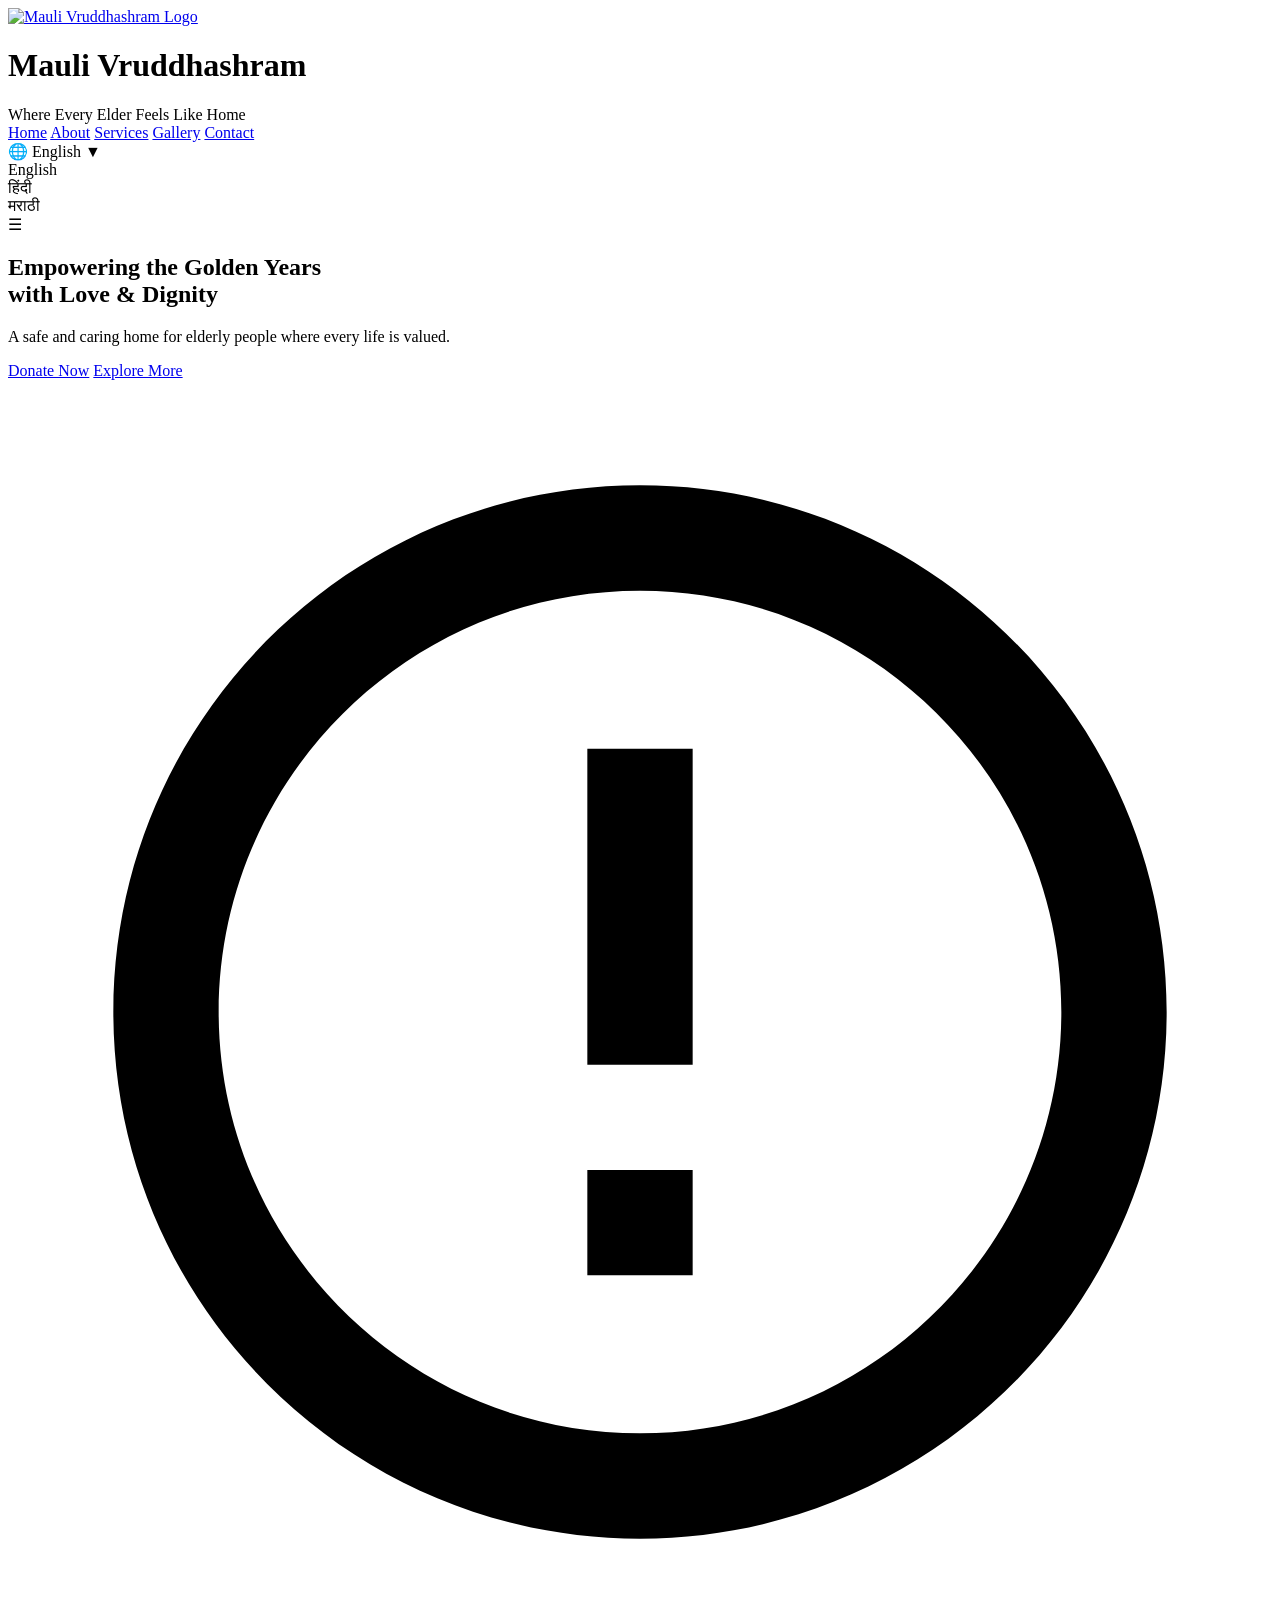
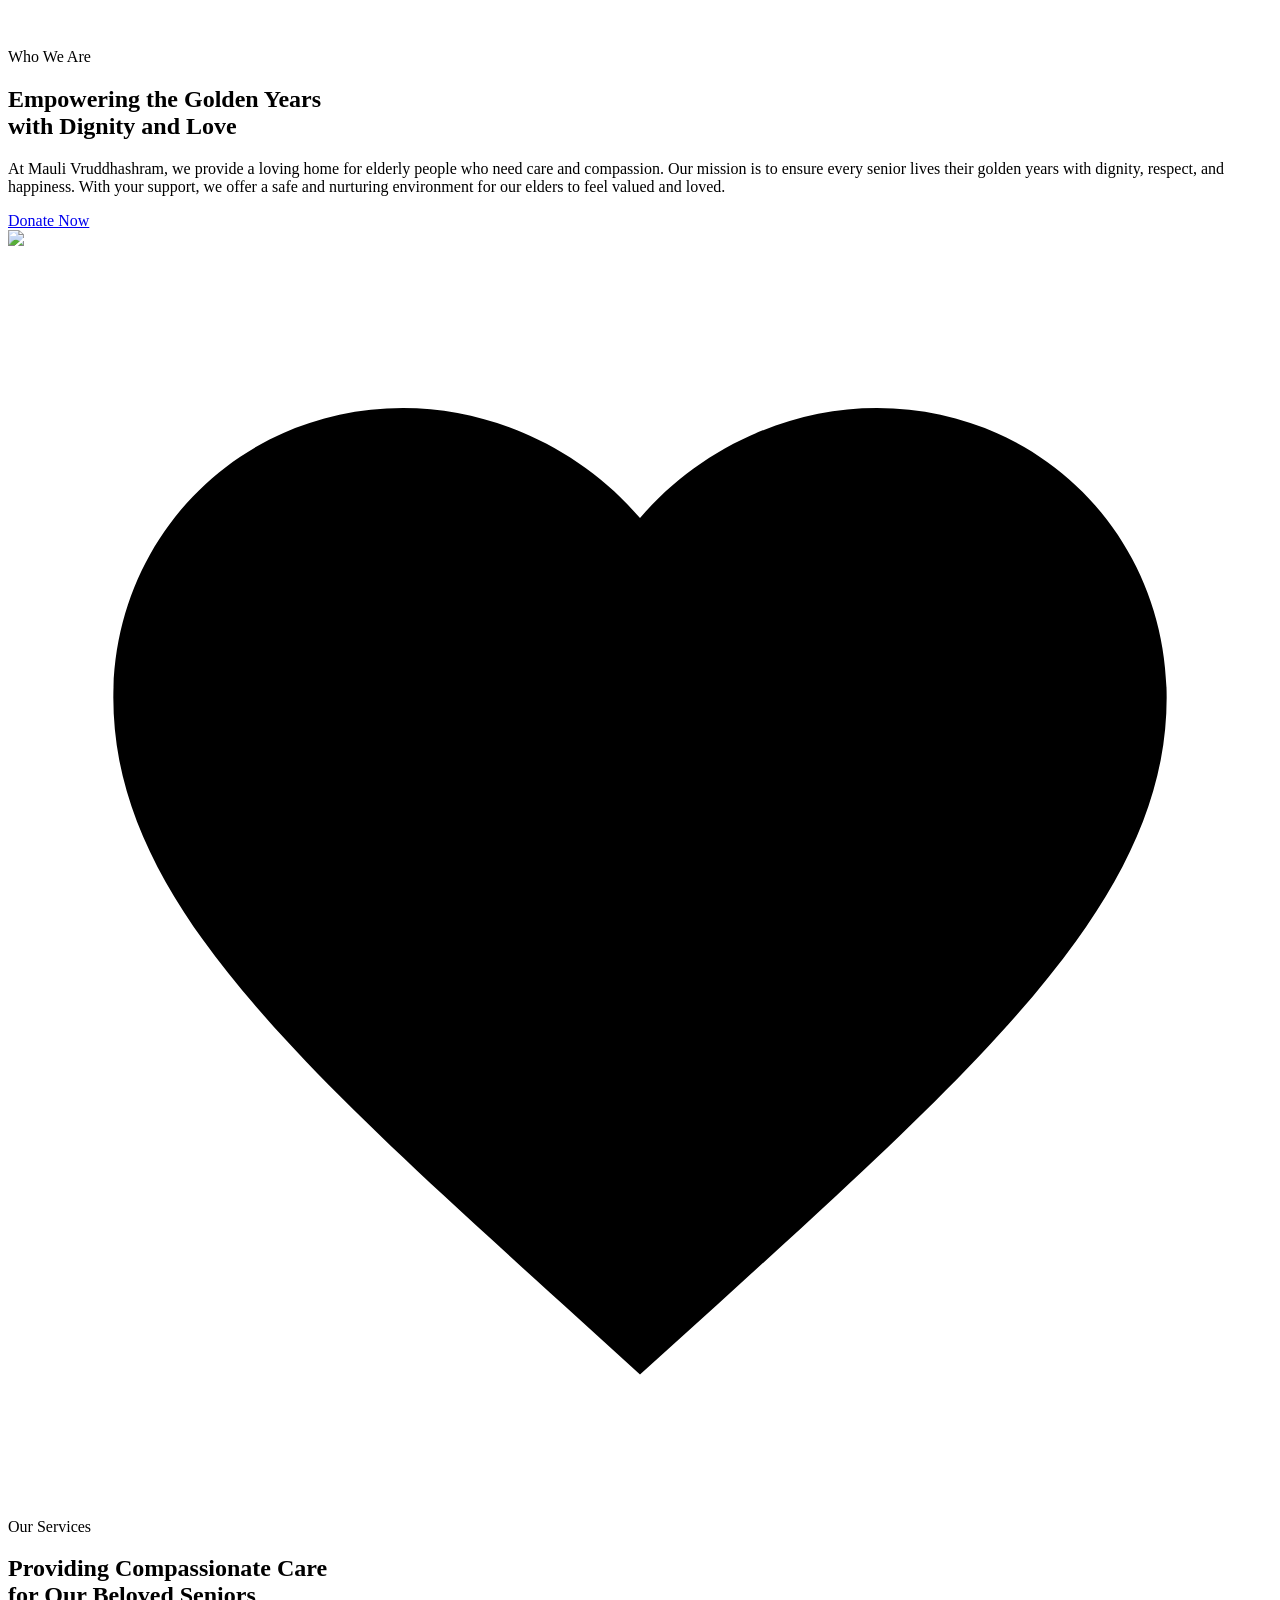
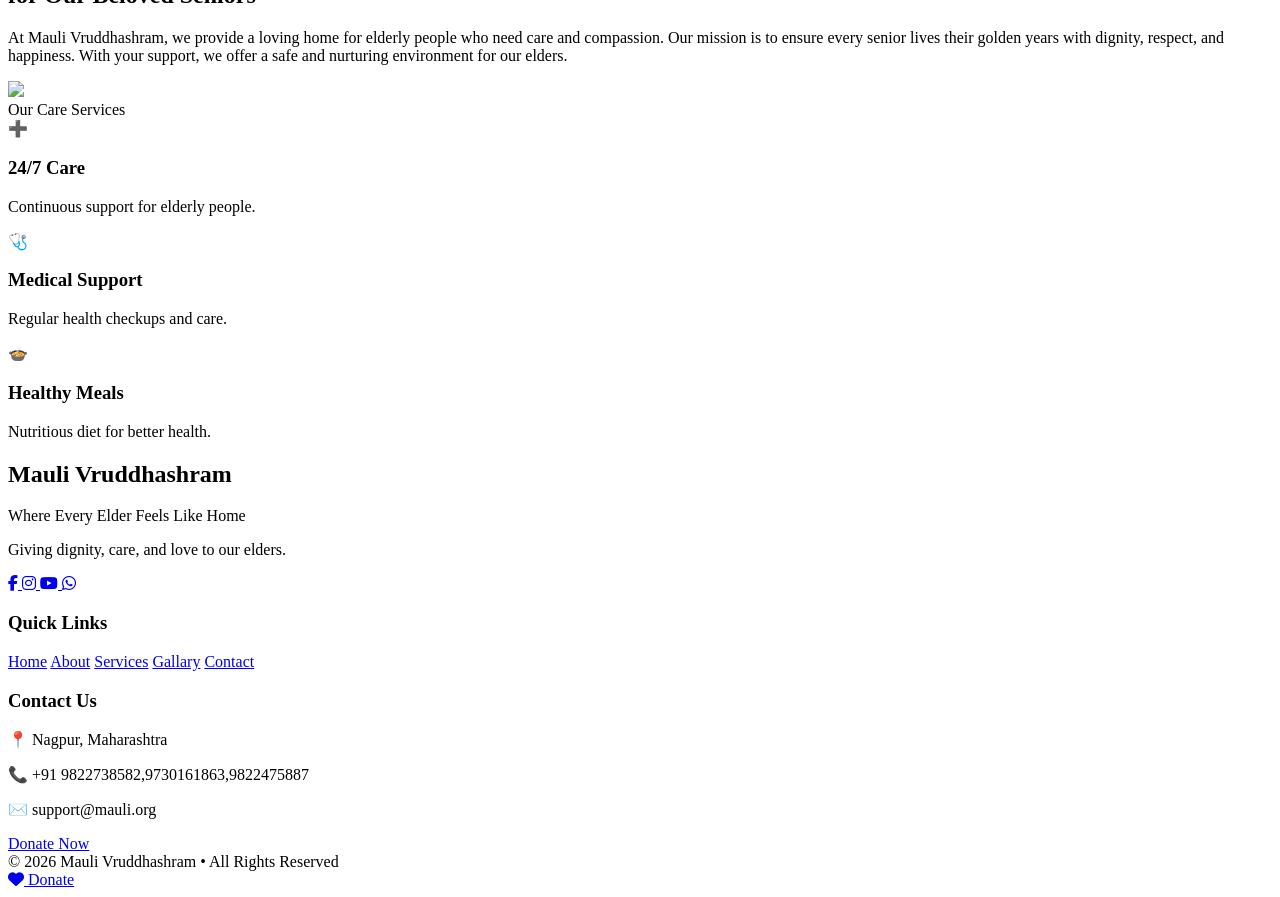
==== src/main/resources/templates/index.html @ 080a005d "create RazorpayController.java, add images create donate.js" ====
<!DOCTYPE html>
<html lang="en">
<head>
    <meta charset="UTF-8">
    <meta name="viewport" content="width=device-width, initial-scale=1.0">

    <!-- FONT -->
    <link href="https://fonts.googleapis.com/css2?family=Poppins:wght@300;500;700&display=swap" rel="stylesheet">

<!--   social -->
    <link rel="stylesheet"
          href="https://cdnjs.cloudflare.com/ajax/libs/font-awesome/6.5.1/css/all.min.css">


    <!-- CSS -->
    <link rel="stylesheet" href="/css/homepage.css">
    <link rel="stylesheet" href="/css/style.css">
    <link rel="stylesheet" href="/css/language.css">

    <title>Mauli Vruddhashram</title>
</head>

<body>
<script src="/script.js"></script>
<script src="/language.js"></script>
<!-- ===== NAVBAR ===== -->
<header class="navbar">

    <div class="nav-left">
        <a href="/home">
            <img src="/images/logo.png" class="logo" alt="Mauli Vruddhashram Logo">
        </a>

        <div class="brand">
            <h1>Mauli Vruddhashram</h1>
            <span>Where Every Elder Feels Like Home</span>
        </div>
    </div>

    <nav id="navMenu">
        <a href="/home">Home</a>
        <a href="/about">About</a>
        <a href="/service">Services</a>
        <a href="/gallery">Gallery</a>
        <a href="/contact">Contact</a>

        <!-- ===== LANGUAGE SELECTOR ===== -->
        <div class="language-selector notranslate">

            <div class="selected-language notranslate">
                🌐 English ▼
            </div>

            <div class="language-dropdown notranslate">

                <div class="notranslate"
                     onclick="changeLanguage('en')">
                    English
                </div>

                <div class="notranslate"
                     onclick="changeLanguage('hi')">
                    हिंदी
                </div>

                <div class="notranslate"
                     onclick="changeLanguage('mr')">
                    मराठी
                </div>

            </div>

        </div>
    </nav>

    <div class="nav-right">
        <div class="menu-toggle" onclick="toggleMenu()">☰</div>
    </div>

</header>



<!-- ===== HERO (UNCHANGED) ===== -->
<section class="hero">

    <div class="hero-bg"></div>

    <div class="hero-content">
        <h1 class="fade-up">
            Empowering the Golden Years <br>
            <span>with Love & Dignity</span>
        </h1>

        <p class="fade-up delay-1">
            A safe and caring home for elderly people where every life is valued.
        </p>

        <div class="hero-buttons fade-up delay-2">
            <a href="#" class="btn">Donate Now</a>
            <a href="/about" class="btn-glass">Explore More</a>
        </div>
    </div>

</section>

<!-- ===== MAIN CONTENT ===== -->
<div class="container">

    <!-- SECTION 1 -->
    <section class="who-we-are">
        <div class="text-content animate from-left">
            <div class="section-label">
                <svg viewBox="0 0 24 24"><path d="M12 2C6.48 2 2 6.48 2 12s4.48 10 10 10 10-4.48 10-10S17.52 2 12 2zm0 18c-4.41 0-8-3.59-8-8s3.59-8 8-8 8 3.59 8 8-3.59 8-8 8zm-1-13h2v6h-2zm0 8h2v2h-2z"/></svg>
                Who We Are
            </div>
            <h1>Empowering the Golden Years <br><span>with Dignity and Love</span></h1>
            <p>At Mauli Vruddhashram, we provide a loving home for elderly people who need care and compassion. Our mission is to ensure every senior lives their golden years with dignity, respect, and happiness. With your support, we offer a safe and nurturing environment for our elders to feel valued and loved.</p>
            <a href="#" class="btn">Donate Now</a>
        </div>

        <div class="image-content animate from-right delay-1">
            <img src="/images/elder_lady.png">
        </div>
    </section>

    <!-- SECTION 2 -->
    <section class="services-intro">

        <div class="text-content animate from-right">
            <div class="section-label">
                <svg viewBox="0 0 24 24"><path d="M12 21.35l-1.45-1.32C5.4 15.36 2 12.28 2 8.5 2 5.42 4.42 3 7.5 3c1.74 0 3.41.81 4.5 2.09C13.09 3.81 14.76 3 16.5 3 19.58 3 22 5.42 22 8.5c0 3.78-3.4 6.86-8.55 11.54L12 21.35z"/></svg>
                Our Services
            </div>

            <h1>Providing Compassionate Care <br><span>for Our Beloved Seniors</span></h1>
            <p>At Mauli Vruddhashram, we provide a loving home for elderly people who need care and compassion. Our mission is to ensure every senior lives their golden years with dignity, respect, and happiness. With your support, we offer a safe and nurturing environment for our elders.</p>

        </div>

        <div class="image-container-relative animate from-left delay-1">
            <img src="/images/walking.png">
<!--            <a href="#" class="btn btn-overlay">About Us ></a>-->
        </div>

    </section>

    <!-- SECTION 3 -->
    <section class="services-cards-section">

<!--        <div class="section-label">-->
<!--            <svg viewBox="0 0 24 24"><path d="M12 21.35l-1.45-1.32C5.4 15.36 2 12.28 2 8.5 2 5.42 4.42 3 7.5 3c1.74 0 3.41.81 4.5 2.09C13.09 3.81 14.76 3 16.5 3 19.58 3 22 5.42 22 8.5c0 3.78-3.4 6.86-8.55 11.54L12 21.35z"/></svg>-->

<!--            Our Services-->
<!--        </div>-->

<!--        <h2>Providing <span>Care</span> for Our <span>Seniors</span></h2>-->
        <div class="services-mini-heading">

            <span>Our Care Services</span>

            <div class="services-divider"></div>

        </div>
        <div class="cards-grid">

            <div class="card animate from-bottom delay-1">
                <div class="card-icon">➕</div>
                <div class="card-text">
                    <h3>24/7 Care</h3>
                    <p>Continuous support for elderly people.</p>
                </div>
            </div>

            <div class="card animate from-bottom delay-2">
                <div class="card-icon">🩺</div>
                <div class="card-text">
                    <h3>Medical Support</h3>
                    <p>Regular health checkups and care.</p>
                </div>
            </div>

            <div class="card animate from-bottom delay-3">
                <div class="card-icon">🍲</div>
                <div class="card-text">
                    <h3>Healthy Meals</h3>
                    <p>Nutritious diet for better health.</p>
                </div>
            </div>

        </div>

    </section>

</div>

<!-- ===== FOOTER ===== -->
<footer class="footer">

    <div class="footer-container">

        <!-- LEFT -->
        <div class="footer-text">
            <div class="footer-brand-content">

                <h2>Mauli Vruddhashram</h2>

                <p class="footer-tagline">
                    Where Every Elder Feels Like Home
                </p>

            </div>

            <p class="subtitle">Giving dignity, care, and love to our elders.</p>

            <div class="socials">

                <a href="#" class="social-icon">
                    <i class="fab fa-facebook-f"></i>
                </a>

                <a href="#" class="social-icon">
                    <i class="fab fa-instagram"></i>
                </a>

                <a href="#" class="social-icon">
                    <i class="fab fa-youtube"></i>
                </a>

                <a href="#" class="social-icon">
                    <i class="fab fa-whatsapp"></i>
                </a>

            </div>
        </div>

        <!-- MIDDLE -->
        <div class="footer-links">
            <h3>Quick Links</h3>
            <a href="/home">Home</a>
            <a href="/about">About</a>
            <a href="/service">Services</a>
            <a href="#">Gallary</a>
            <a href="/contact">Contact</a>


        </div>

        <!-- RIGHT -->
        <div class="footer-contact">
            <h3>Contact Us</h3>
            <p>📍 Nagpur, Maharashtra</p>
            <p>📞 +91 9822738582,9730161863,9822475887</p>


            <p>✉️ support@mauli.org</p>

            <a href="#" class="btn footer-btn">Donate Now</a>
        </div>

    </div>

    <!-- BOTTOM -->
    <div class="footer-bottom">
        © 2026 Mauli Vruddhashram • All Rights Reserved
    </div>

</footer>

<a href="/donate" class="floating-donate">
    <i class="fas fa-heart"></i> Donate
</a>

<!--<a href="/contact" class="floating-donate">-->
<!--    ❤️ Donate Now-->
<!--</a>-->

<script>




    /* ===== LOAD ANIMATION FIX ===== */
/* ===== FINAL ANIMATION SYSTEM ===== */

window.addEventListener("load", () => {

    /* 1. GROUP ANIMATION (cards wave) */
    const groups = document.querySelectorAll(".animate-group");

    groups.forEach(group => {
        const items = group.querySelectorAll(".animate");

        items.forEach((el, index) => {
            el.classList.add("init");
            el.getBoundingClientRect();

            setTimeout(() => {
                el.classList.add("active");
            }, 200 + (index * 150));
        });
    });

    /* 2. NORMAL ANIMATION (images, text, etc.) */
    const elements = document.querySelectorAll(".animate:not(.animate-group .animate)");

    elements.forEach((el, index) => {
        el.classList.add("init");
        el.getBoundingClientRect();

        setTimeout(() => {
            el.classList.add("active");
        }, 200 + (index * 100));
    });

});



</script>
<!-- HIDDEN GOOGLE TRANSLATE -->
<div id="google_translate_element"
     style="display:none;">
</div>

<script src="//translate.google.com/translate_a/element.js?cb=googleTranslateElementInit"></script>
</body>
</html>
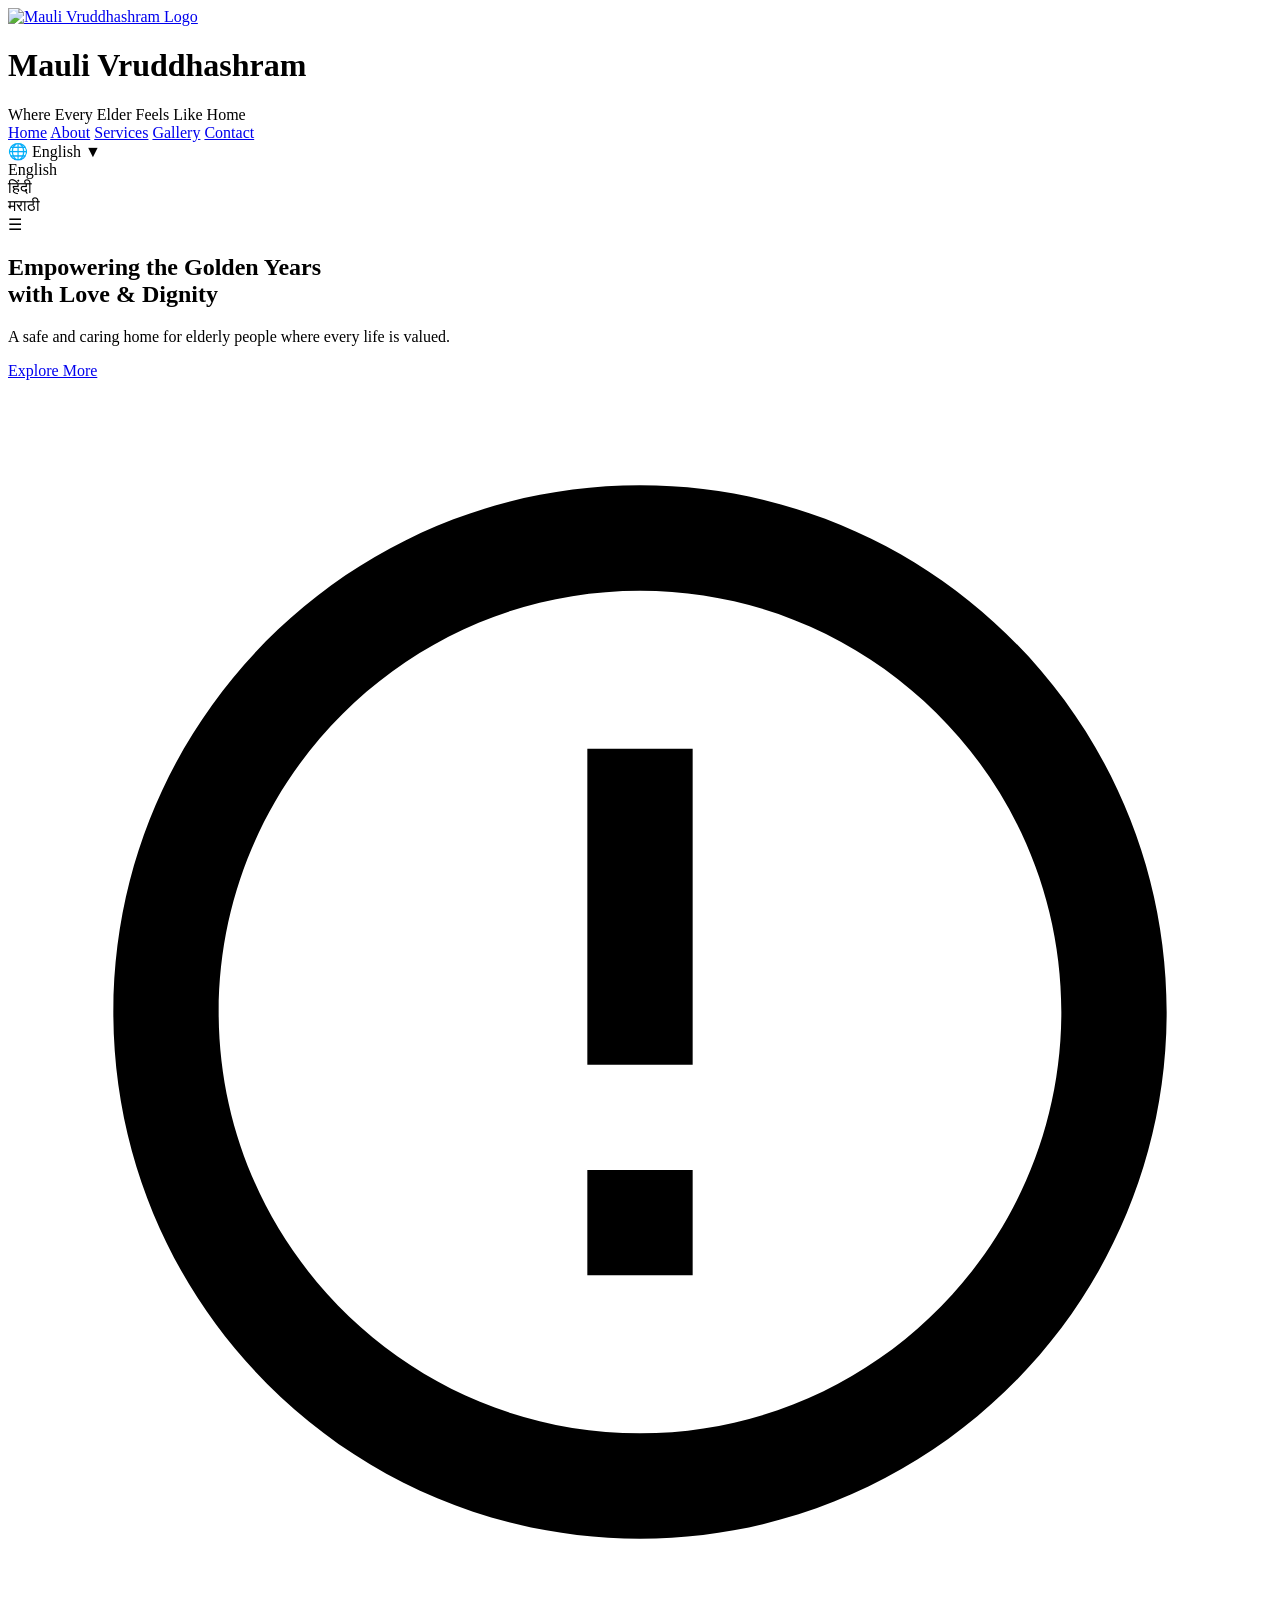
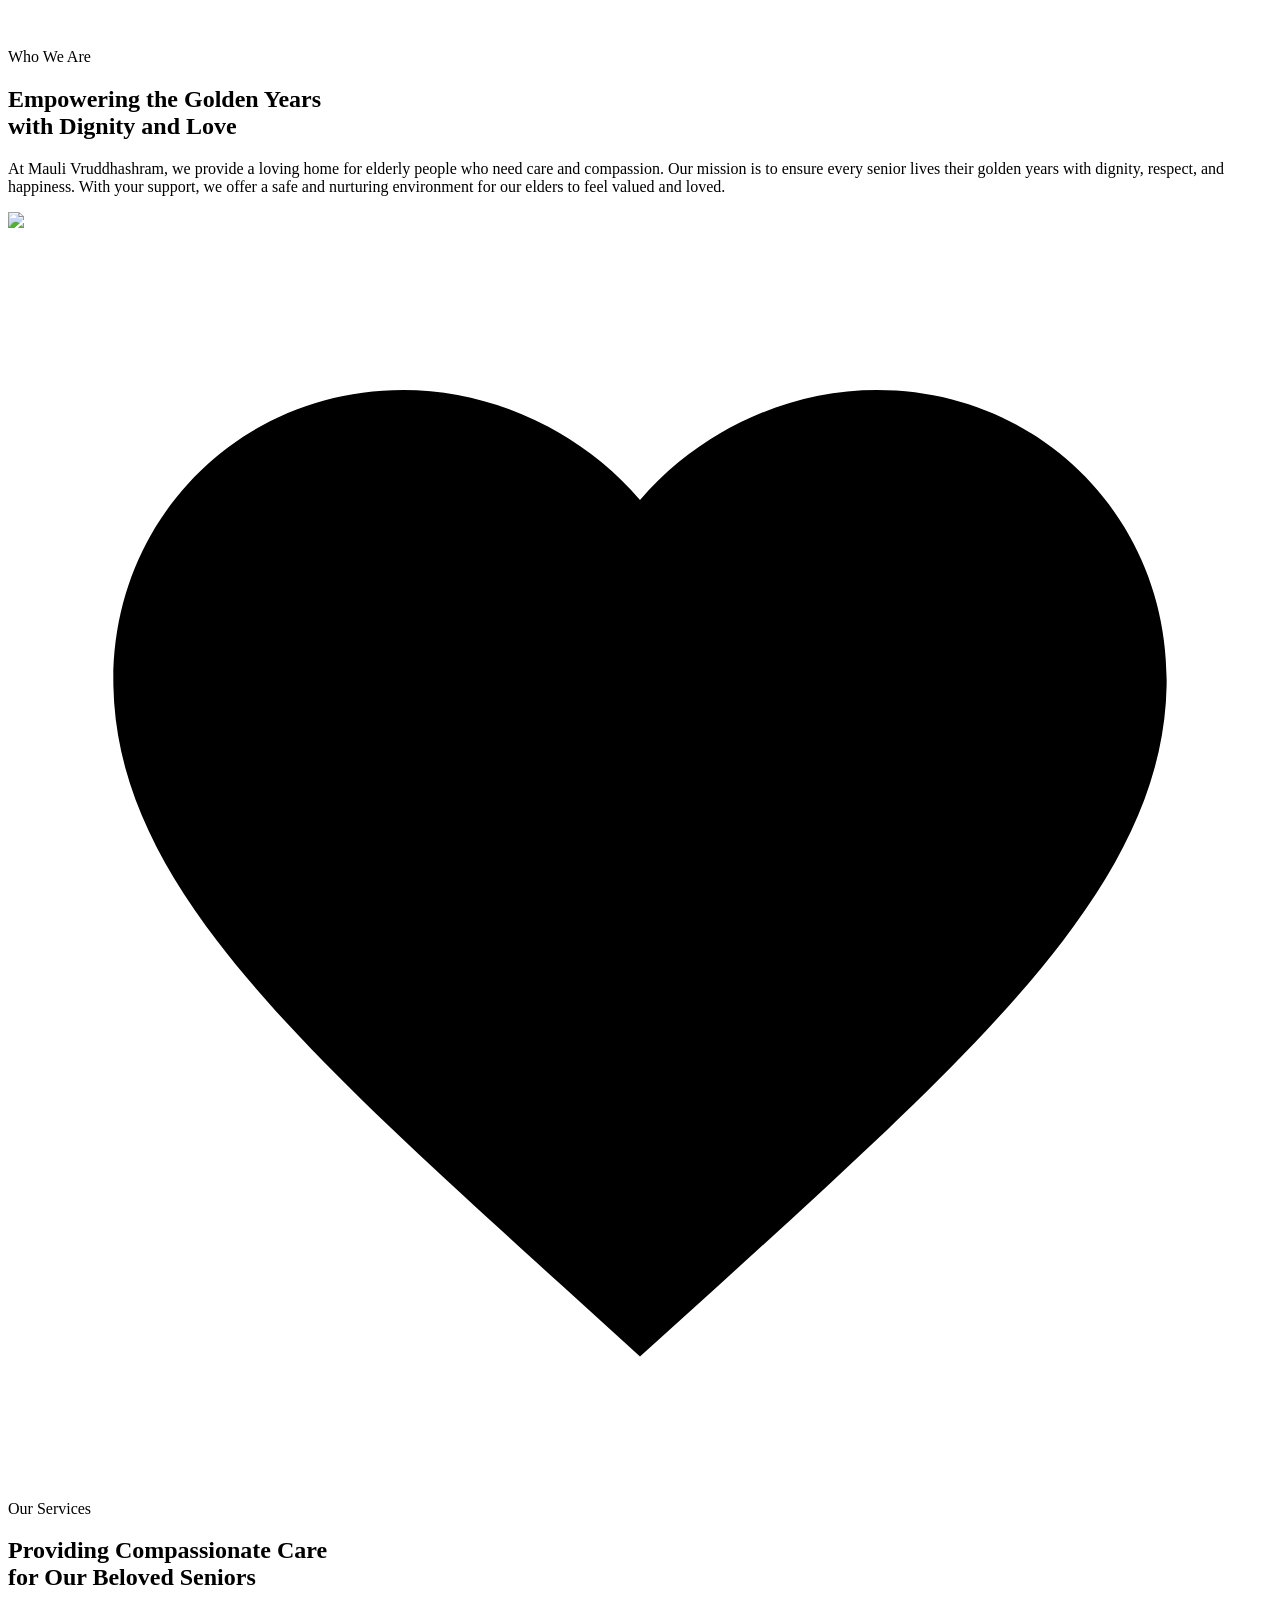
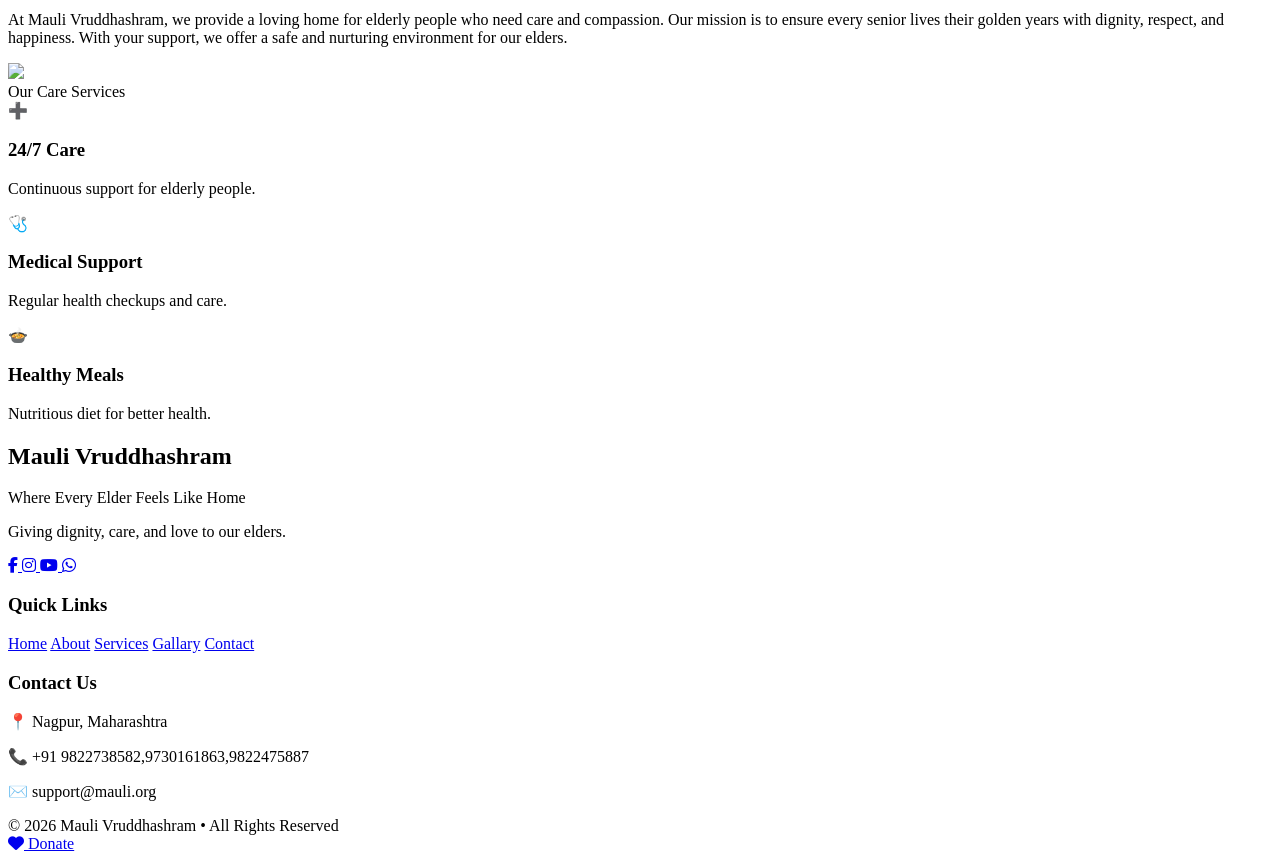
==== commit 4b0fa7d2: "fix payment option successfully created payment option using razor pay did kyc, add images fix hero " ====
--- a/src/main/resources/templates/index.html
+++ b/src/main/resources/templates/index.html
@@ -97,7 +97,7 @@
         </p>
 
         <div class="hero-buttons fade-up delay-2">
-            <a href="#" class="btn">Donate Now</a>
+<!--            <a href="#" class="btn">Donate Now</a>-->
             <a href="/about" class="btn-glass">Explore More</a>
         </div>
     </div>
@@ -116,7 +116,7 @@
             </div>
             <h1>Empowering the Golden Years <br><span>with Dignity and Love</span></h1>
             <p>At Mauli Vruddhashram, we provide a loving home for elderly people who need care and compassion. Our mission is to ensure every senior lives their golden years with dignity, respect, and happiness. With your support, we offer a safe and nurturing environment for our elders to feel valued and loved.</p>
-            <a href="#" class="btn">Donate Now</a>
+<!--            <a href="#" class="btn">Donate Now</a>-->
         </div>
 
         <div class="image-content animate from-right delay-1">
@@ -240,7 +240,7 @@
             <a href="/home">Home</a>
             <a href="/about">About</a>
             <a href="/service">Services</a>
-            <a href="#">Gallary</a>
+            <a href="/gallery">Gallary</a>
             <a href="/contact">Contact</a>
 
 
@@ -255,7 +255,7 @@
 
             <p>✉️ support@mauli.org</p>
 
-            <a href="#" class="btn footer-btn">Donate Now</a>
+<!--            <a href="#" class="btn footer-btn">Donate Now</a>-->
         </div>
 
     </div>
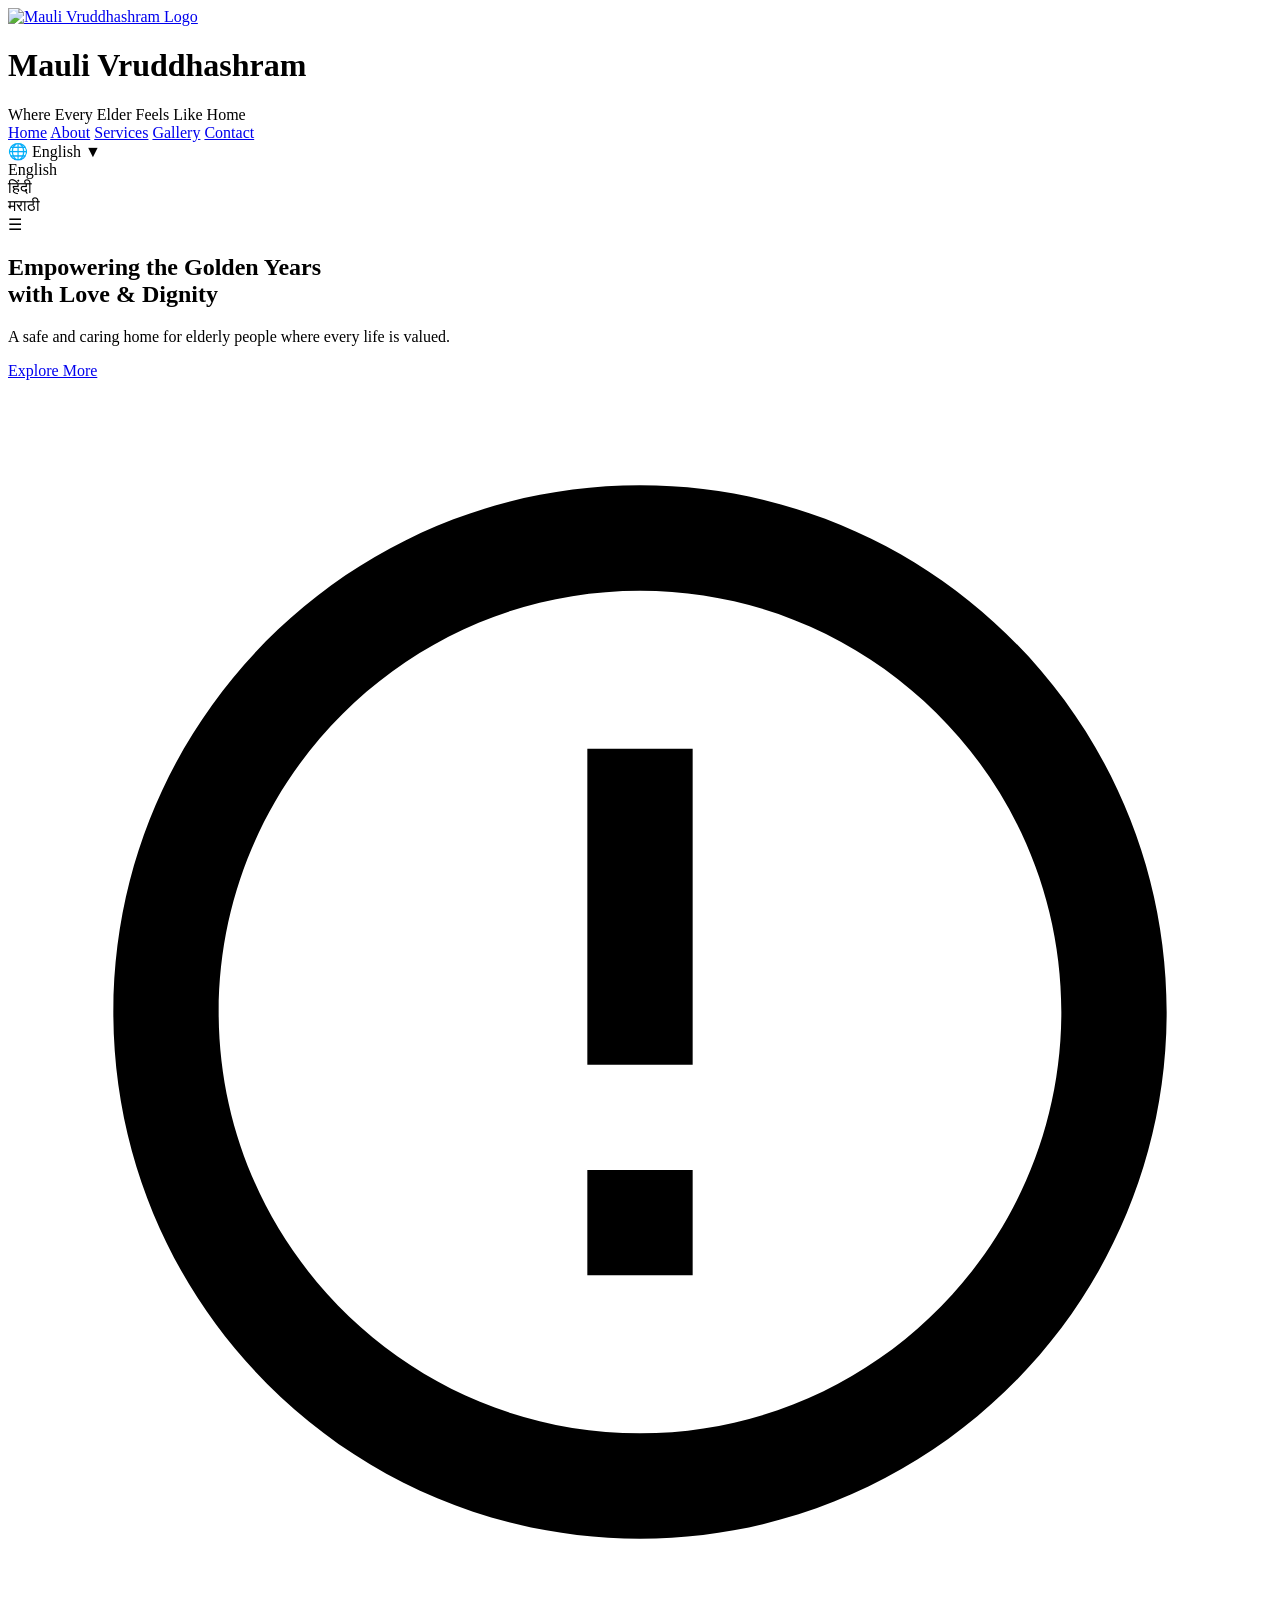
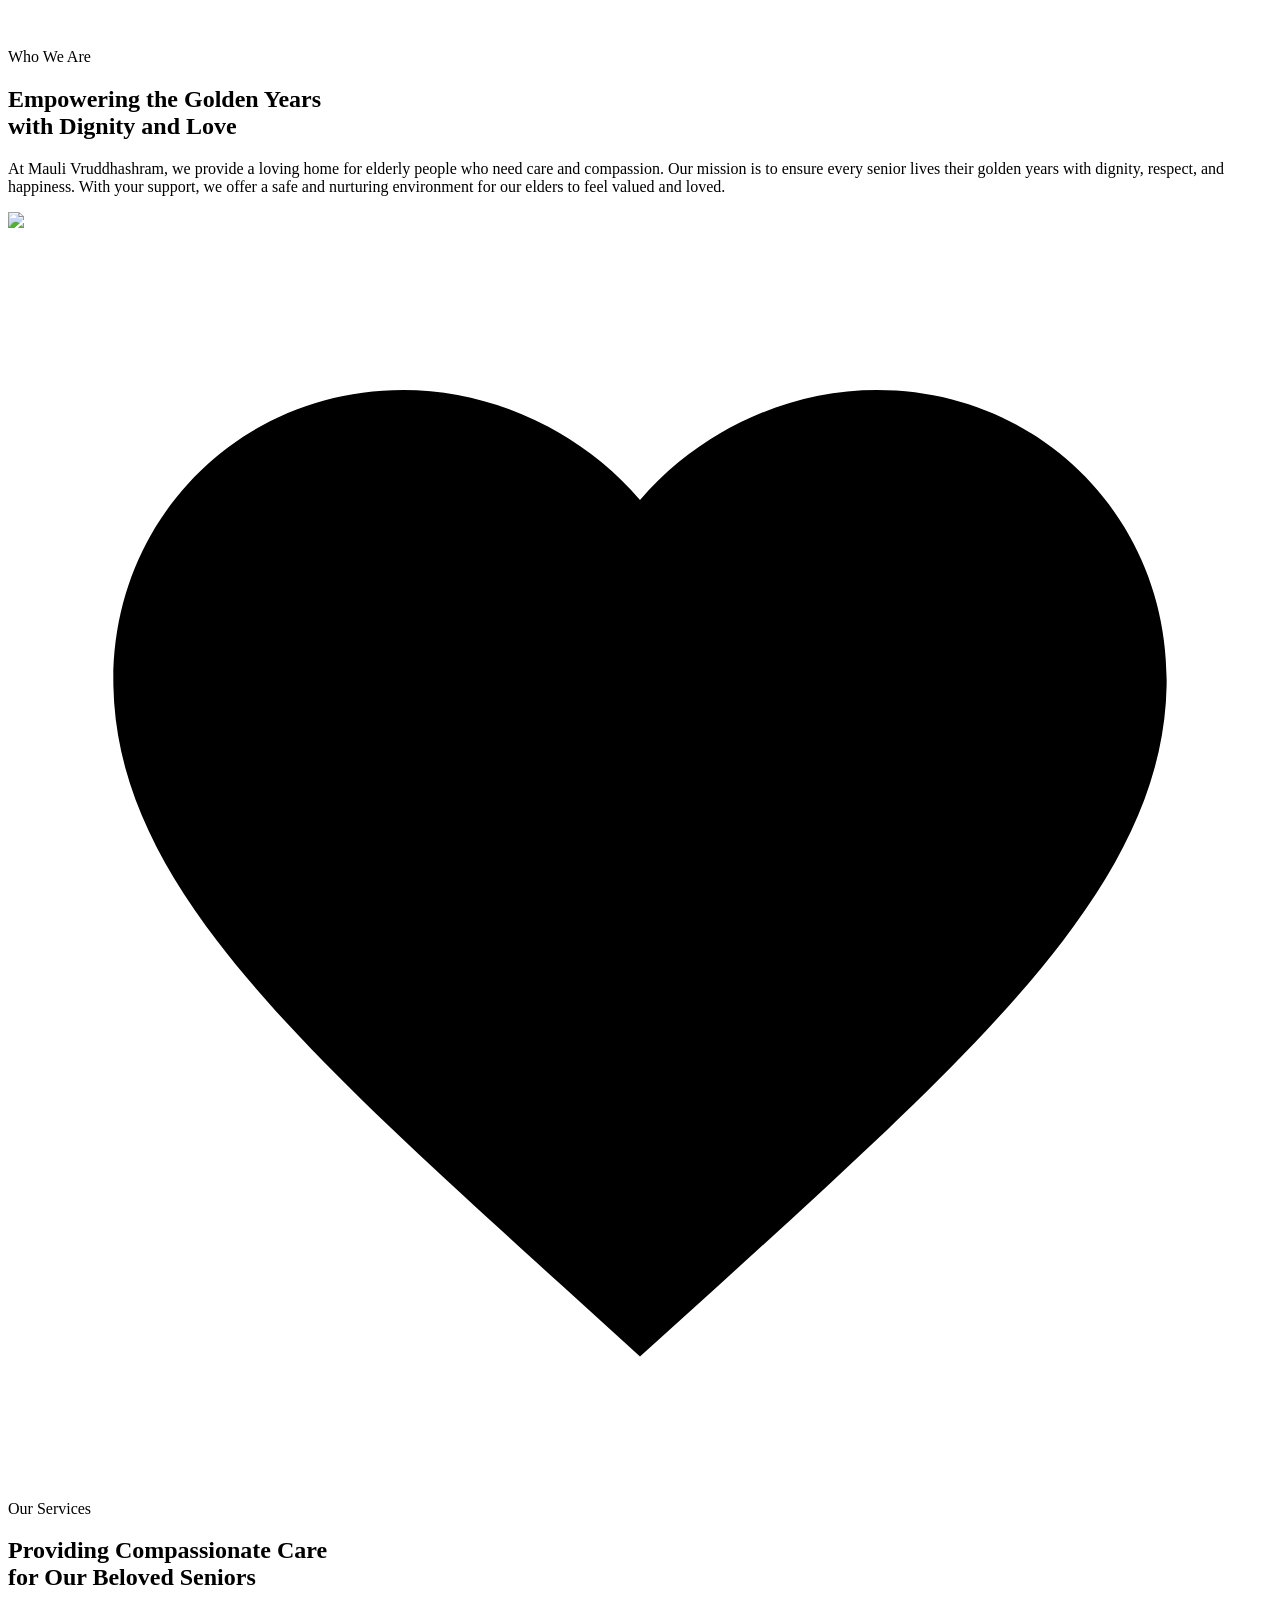
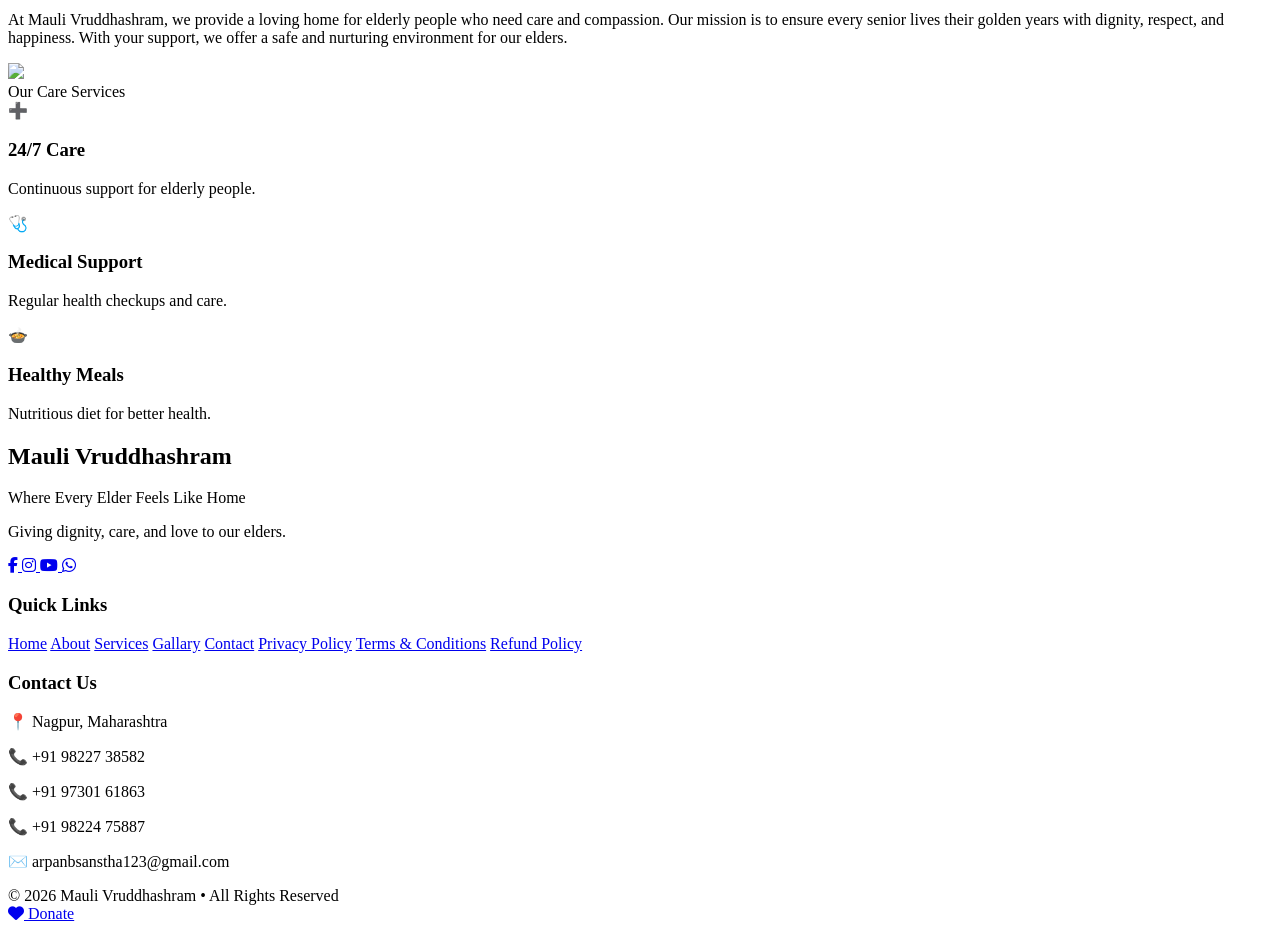
==== commit 31bcb6ac: "fix donation page add privacy and policy add method in page controller" ====
--- a/src/main/resources/templates/index.html
+++ b/src/main/resources/templates/index.html
@@ -242,7 +242,9 @@
             <a href="/service">Services</a>
             <a href="/gallery">Gallary</a>
             <a href="/contact">Contact</a>
-
+            <a href="/privacy-policy">Privacy Policy</a>
+            <a href="/terms-and-conditions">Terms & Conditions</a>
+            <a href="/refund-policy">Refund Policy</a>
 
         </div>
 
@@ -250,10 +252,18 @@
         <div class="footer-contact">
             <h3>Contact Us</h3>
             <p>📍 Nagpur, Maharashtra</p>
-            <p>📞 +91 9822738582,9730161863,9822475887</p>
-
-
-            <p>✉️ support@mauli.org</p>
+
+
+            <p>📞 <a href="tel:+919822738582" style="color:inherit;text-decoration:none;">+91 98227 38582</a></p>
+
+            <p>📞 <a href="tel:+919730161863" style="color:inherit;text-decoration:none;">+91 97301 61863</a></p>
+
+            <p>📞 <a href="tel:+919822475887" style="color:inherit;text-decoration:none;">+91 98224 75887</a></p>
+
+
+
+
+            <p>✉️ arpanbsanstha123@gmail.com</p>
 
 <!--            <a href="#" class="btn footer-btn">Donate Now</a>-->
         </div>
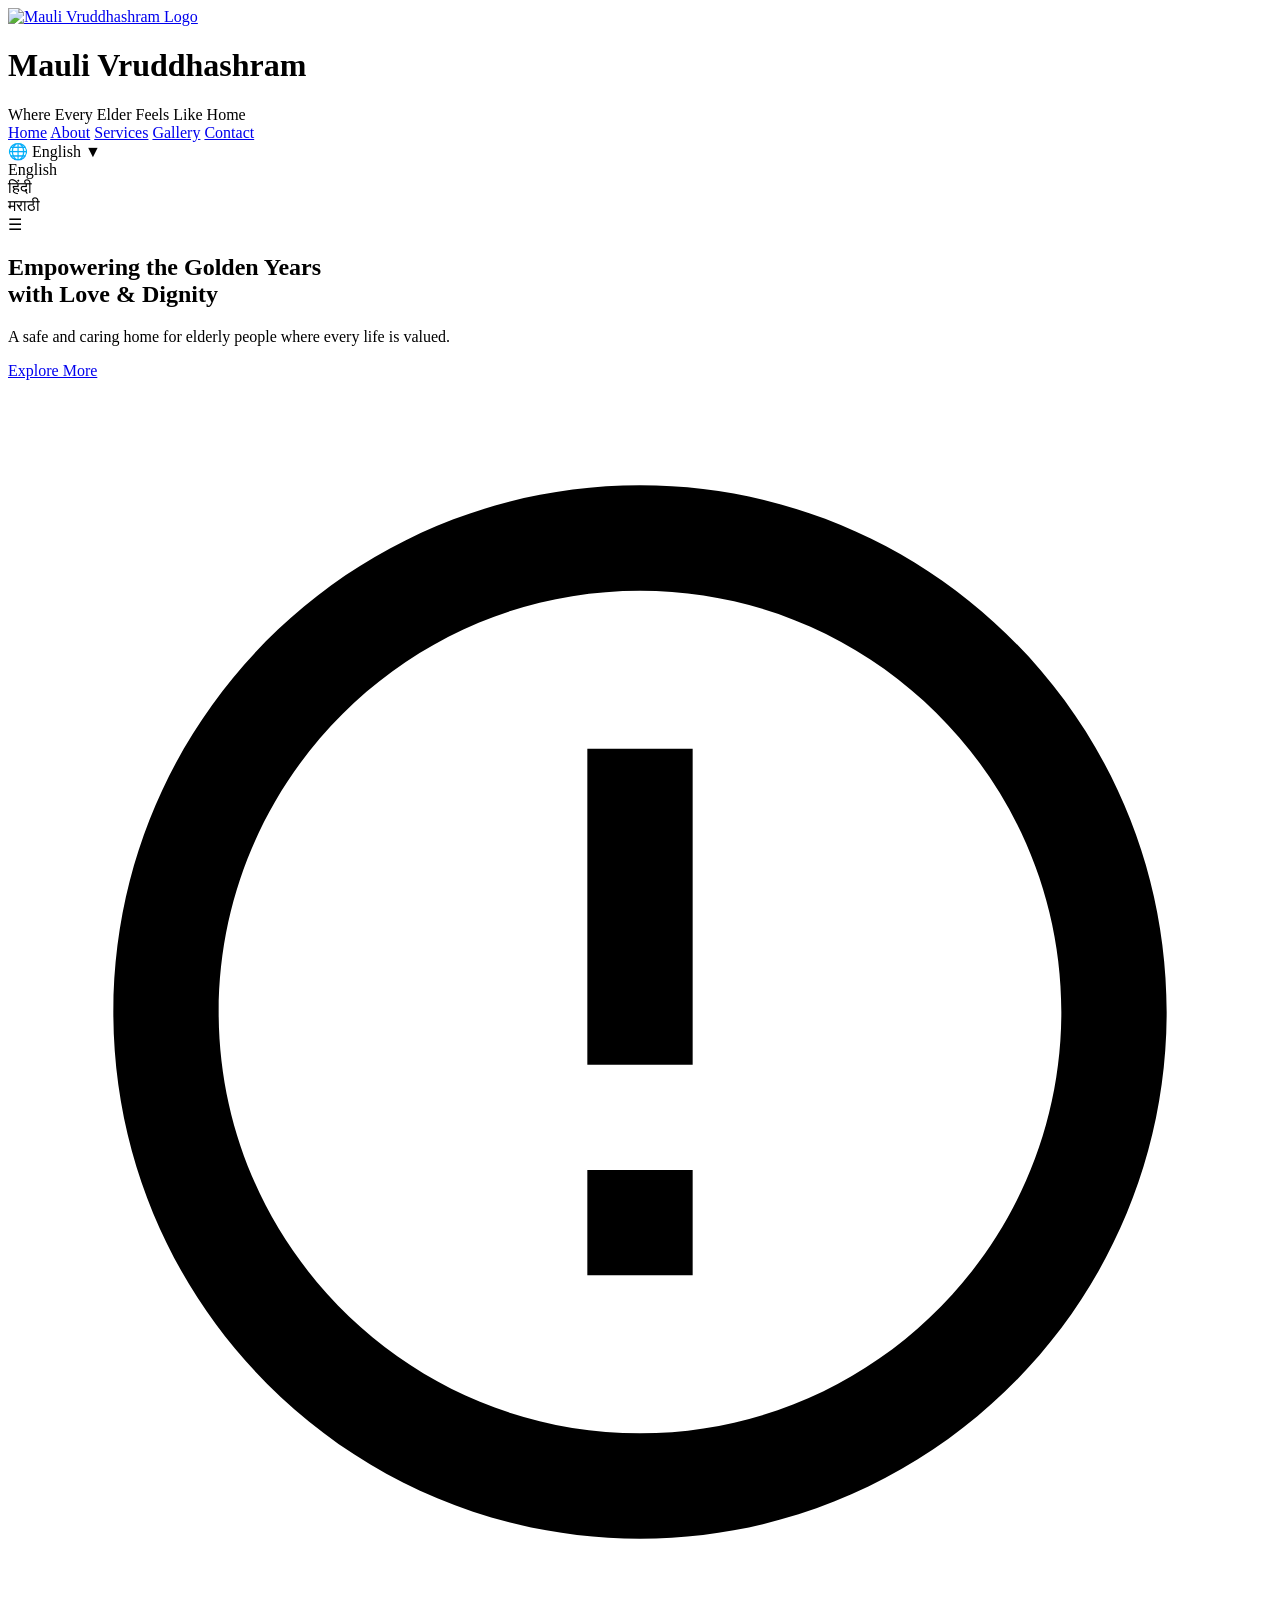
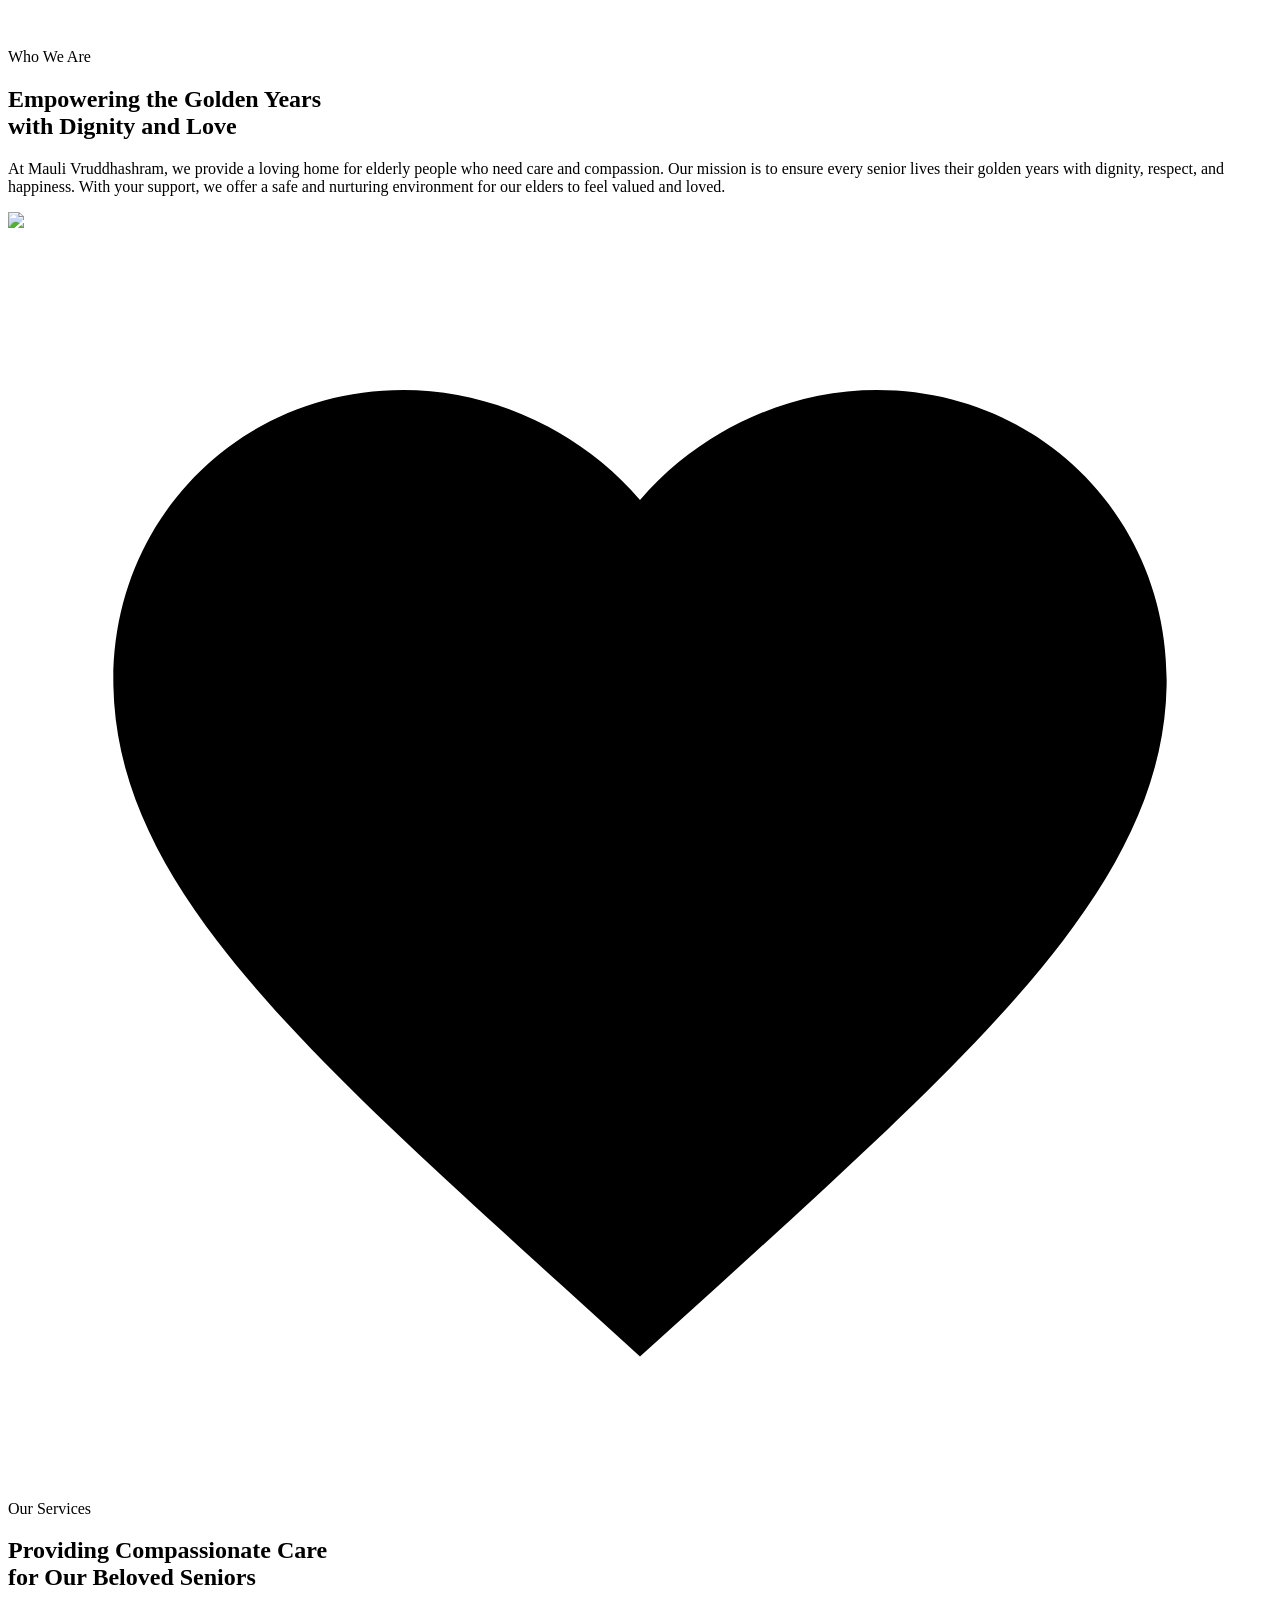
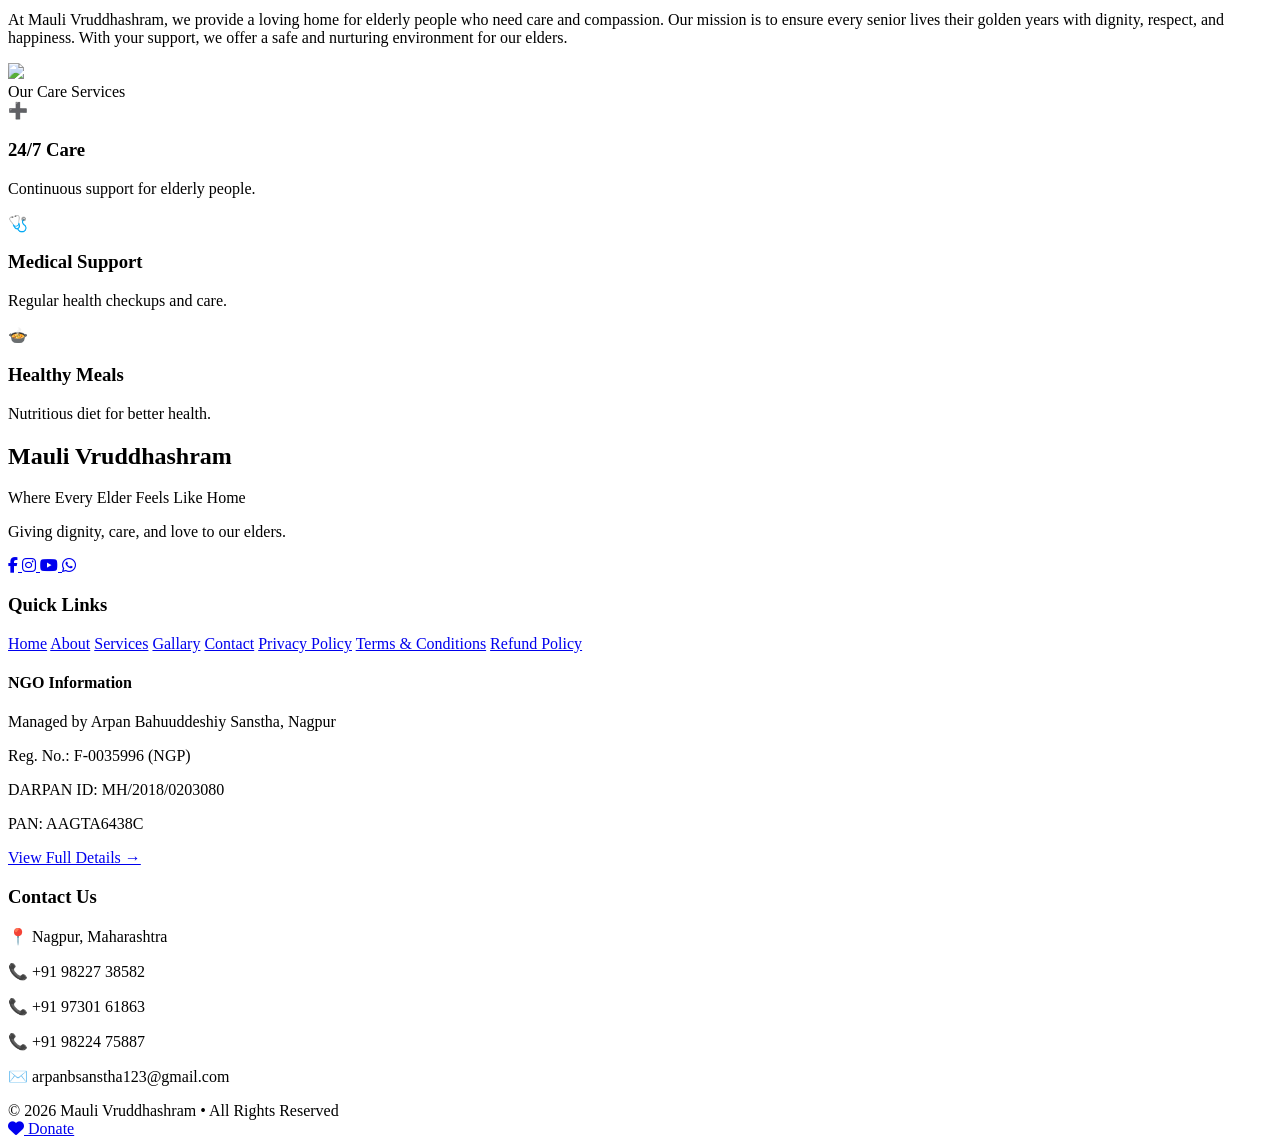
==== commit 1167a764: "add organization section , changes in fevicon icon, Add organization info in footer, Add images" ====
--- a/src/main/resources/templates/index.html
+++ b/src/main/resources/templates/index.html
@@ -18,6 +18,52 @@
     <link rel="stylesheet" href="/css/language.css">
 
     <title>Mauli Vruddhashram</title>
+    <link rel="icon" href="/favicon.ico">
+<!--    <link rel="icon" href="/favicon.ico" sizes="any">-->
+    <link rel="icon" href="/images/favicon.ico" sizes="any">
+    <link rel="icon" type="image/png" sizes="32x32" href="/images/favicon-32x32.png">
+    <link rel="icon" type="image/png" sizes="48x48" href="/images/favicon-48x48.png">
+    <link rel="apple-touch-icon" sizes="180x180" href="/images/apple-touch-icon.png">
+
+
+    <meta name="description"
+          content="Mauli Vruddhashram is a caring old age home dedicated to providing love, dignity, healthcare, and support to senior citizens. Support our mission through donations and volunteering.">
+
+    <meta name="keywords"
+          content="old age home, vruddhashram, elderly care, senior citizens, donation, Maharashtra, NGO, charity, Mauli Vruddhashram">
+
+    <meta name="author"
+          content="Mauli Vruddhashram">
+
+    <meta name="robots"
+          content="index, follow">
+
+    <meta property="og:title"
+          content="Mauli Vruddhashram">
+
+    <meta property="og:description"
+          content="Providing love, care, dignity and support to elderly citizens.">
+
+    <meta property="og:type"
+          content="website">
+
+    <meta property="og:url"
+          content="https://www.maulivruddhashram.com/home">
+
+    <meta property="og:image"
+          content="https://www.maulivruddhashram.com/images/logo.png">
+
+    <link rel="canonical"
+          href="https://www.maulivruddhashram.com/home">
+
+    <meta property="og:site_name"
+          content="Mauli Vruddhashram">
+
+    <meta property="og:locale"
+          content="en_IN">
+
+    <meta name="google-site-verification" content="FM9oCc42uwP0-nw83WgJ9YkMolPDg6oiJeiBc39OS7I" />
+
 </head>
 
 <body>
@@ -120,7 +166,7 @@
         </div>
 
         <div class="image-content animate from-right delay-1">
-            <img src="/images/elder_lady.png">
+            <img src="/images/image4.jpeg">
         </div>
     </section>
 
@@ -139,7 +185,7 @@
         </div>
 
         <div class="image-container-relative animate from-left delay-1">
-            <img src="/images/walking.png">
+            <img src="/images/image28.jpeg">
 <!--            <a href="#" class="btn btn-overlay">About Us ></a>-->
         </div>
 
@@ -227,7 +273,7 @@
                     <i class="fab fa-youtube"></i>
                 </a>
 
-                <a href="#" class="social-icon">
+                <a href="https://wa.me/917499031647?text=Hello%20Mauli%20Vruddhashram,%20I%20would%20like%20to%20know%20more." class="social-icon">
                     <i class="fab fa-whatsapp"></i>
                 </a>
 
@@ -250,6 +296,26 @@
 
         <!-- RIGHT -->
         <div class="footer-contact">
+<!--            <hr class="footer-divider">-->
+            <div class="footer-ngo-info">
+
+                <h4>NGO Information</h4>
+
+                <p>Managed by Arpan Bahuuddeshiy Sanstha, Nagpur</p>
+
+                <p>Reg. No.: F-0035996 (NGP)</p>
+
+                <p>DARPAN ID: MH/2018/0203080</p>
+
+                <p>PAN: AAGTA6438C</p>
+
+                <a href="/about#legal-info">
+                    View Full Details →
+                </a>
+
+            </div>
+
+
             <h3>Contact Us</h3>
             <p>📍 Nagpur, Maharashtra</p>
 
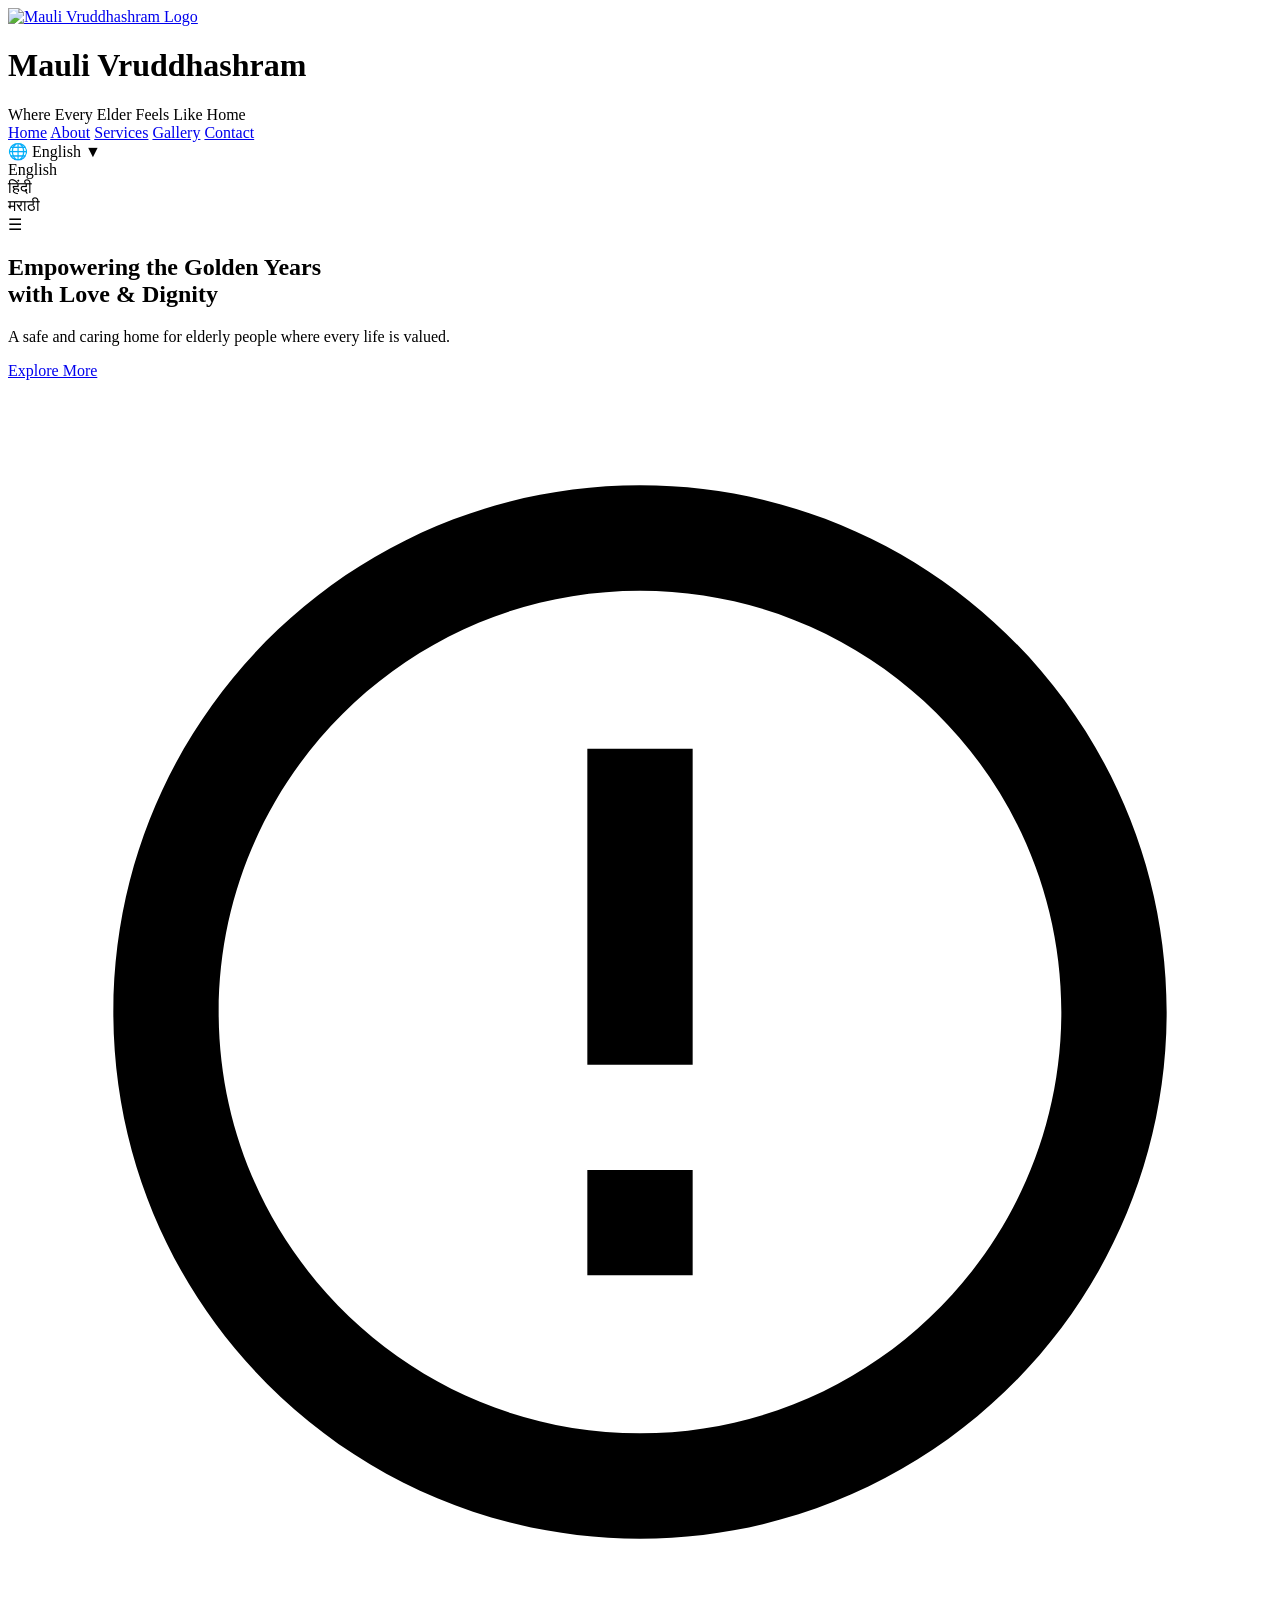
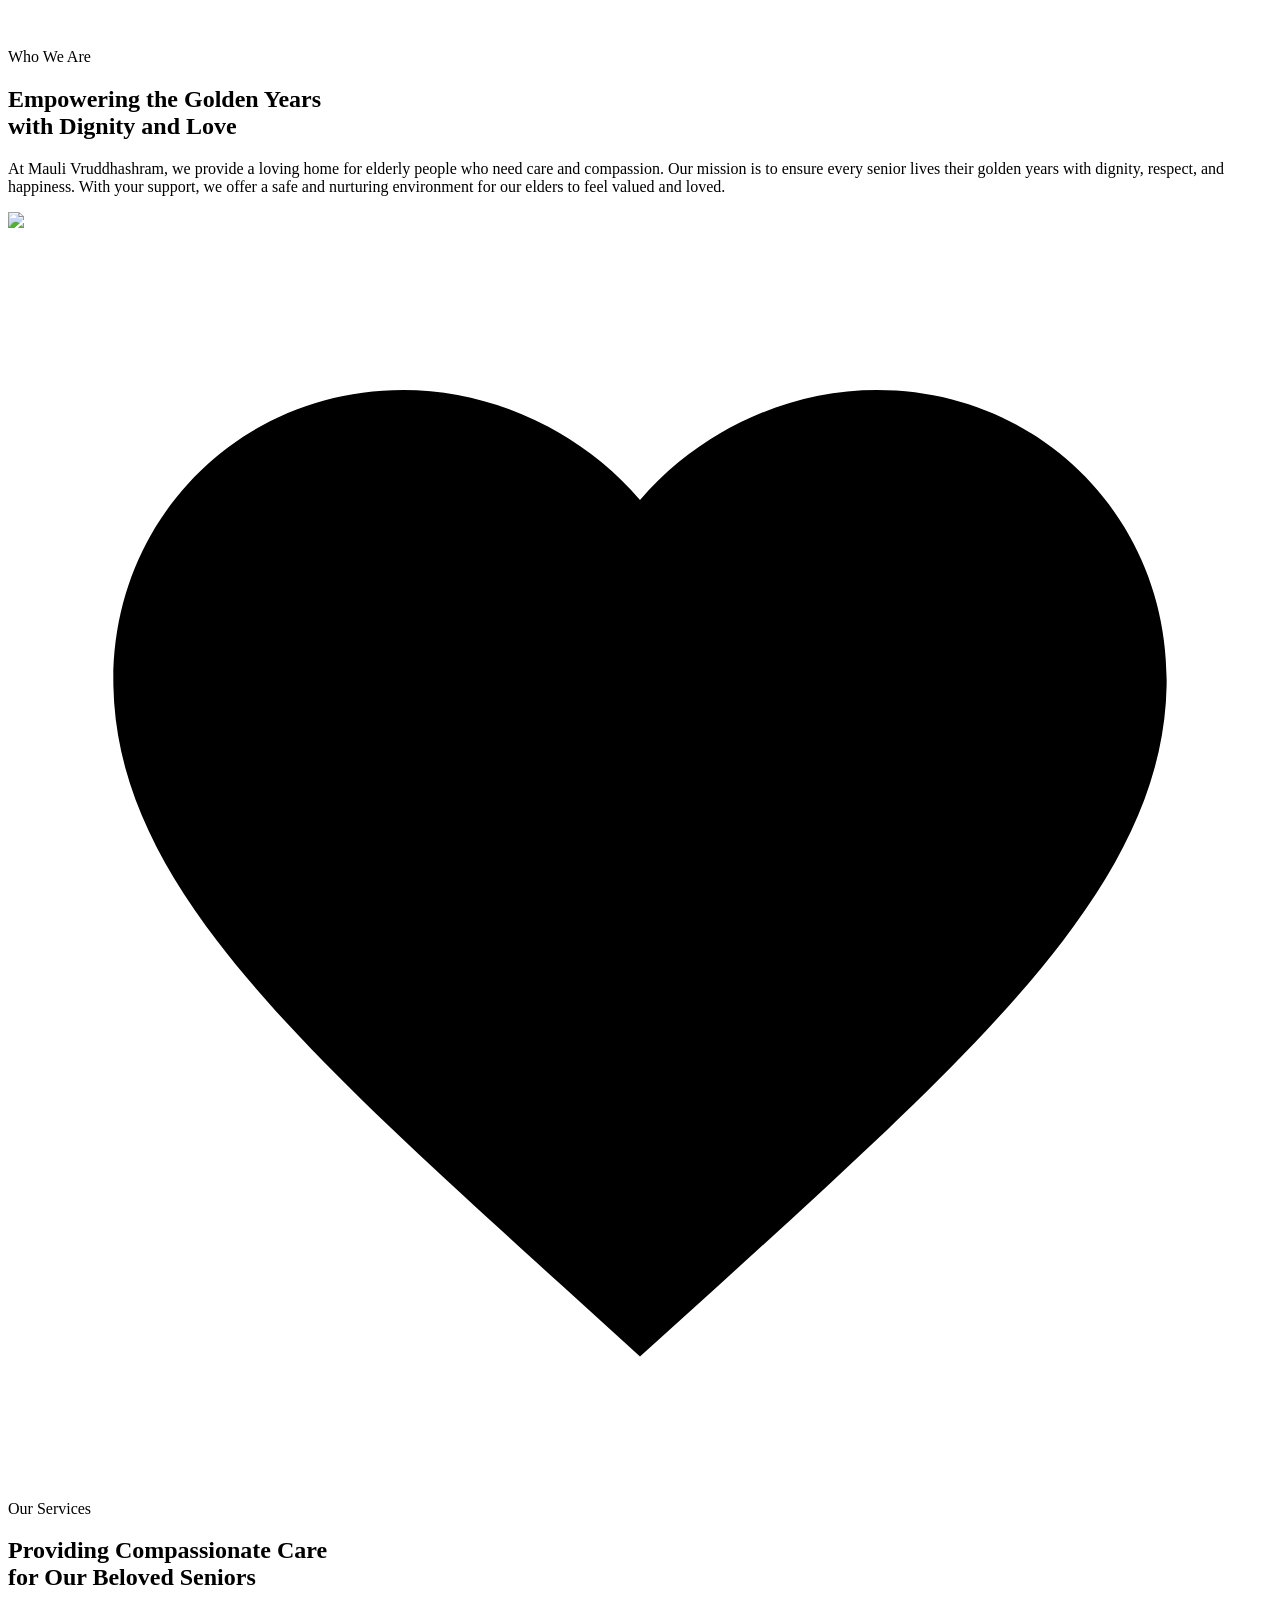
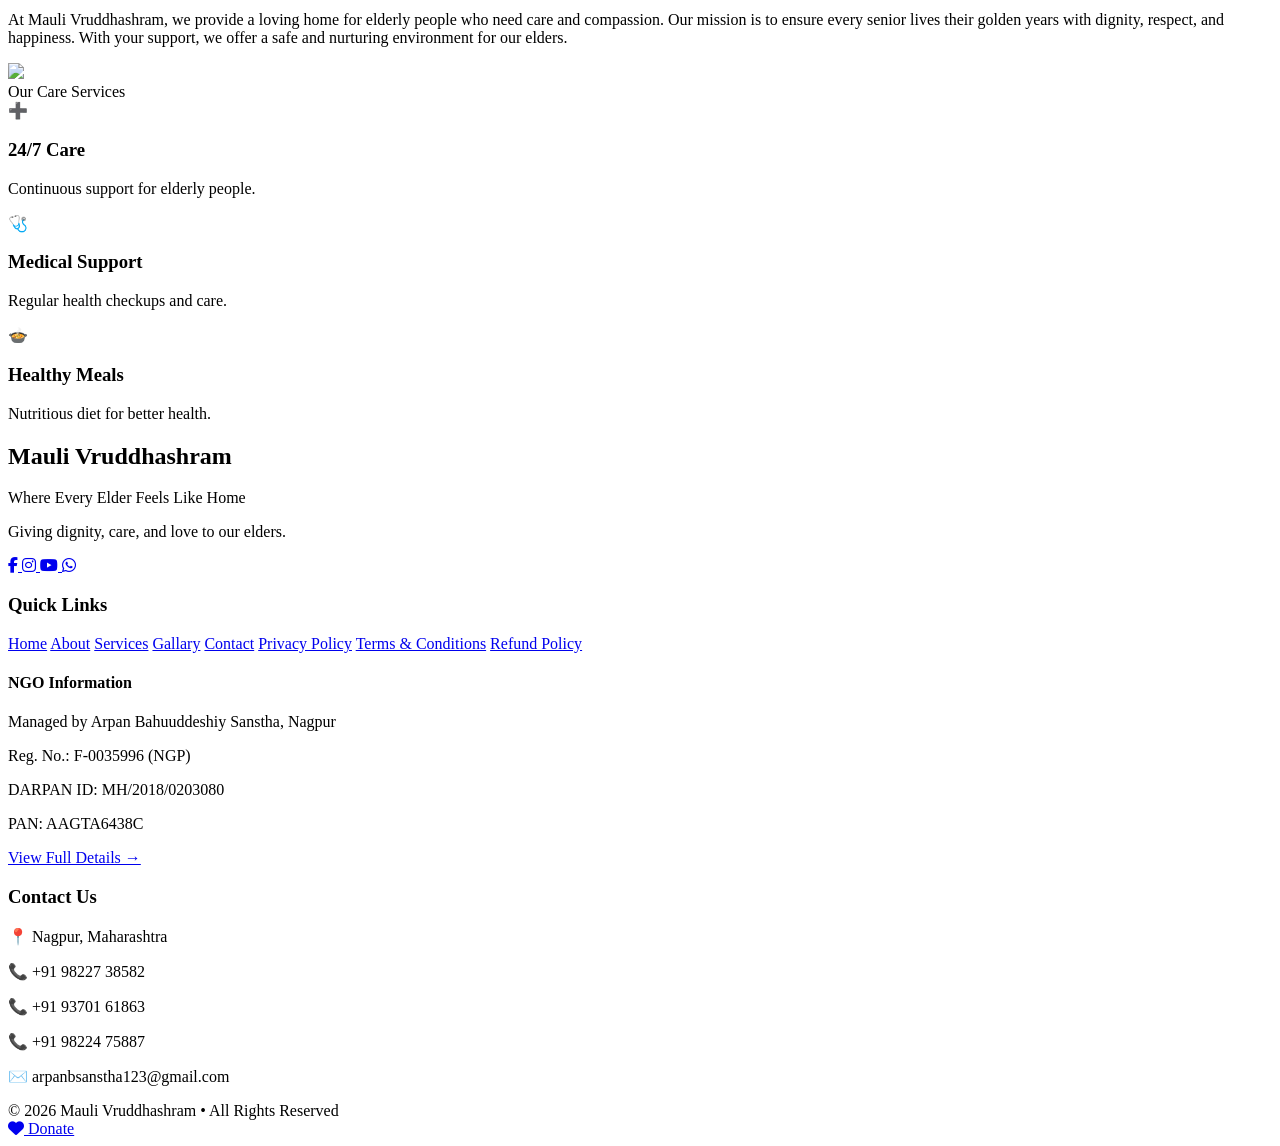
==== commit 330760d4: "contact number change, images add in gallery," ====
--- a/src/main/resources/templates/index.html
+++ b/src/main/resources/templates/index.html
@@ -322,7 +322,7 @@
 
             <p>📞 <a href="tel:+919822738582" style="color:inherit;text-decoration:none;">+91 98227 38582</a></p>
 
-            <p>📞 <a href="tel:+919730161863" style="color:inherit;text-decoration:none;">+91 97301 61863</a></p>
+            <p>📞 <a href="tel:+919370161863" style="color:inherit;text-decoration:none;">+91 93701 61863</a></p>
 
             <p>📞 <a href="tel:+919822475887" style="color:inherit;text-decoration:none;">+91 98224 75887</a></p>
 
